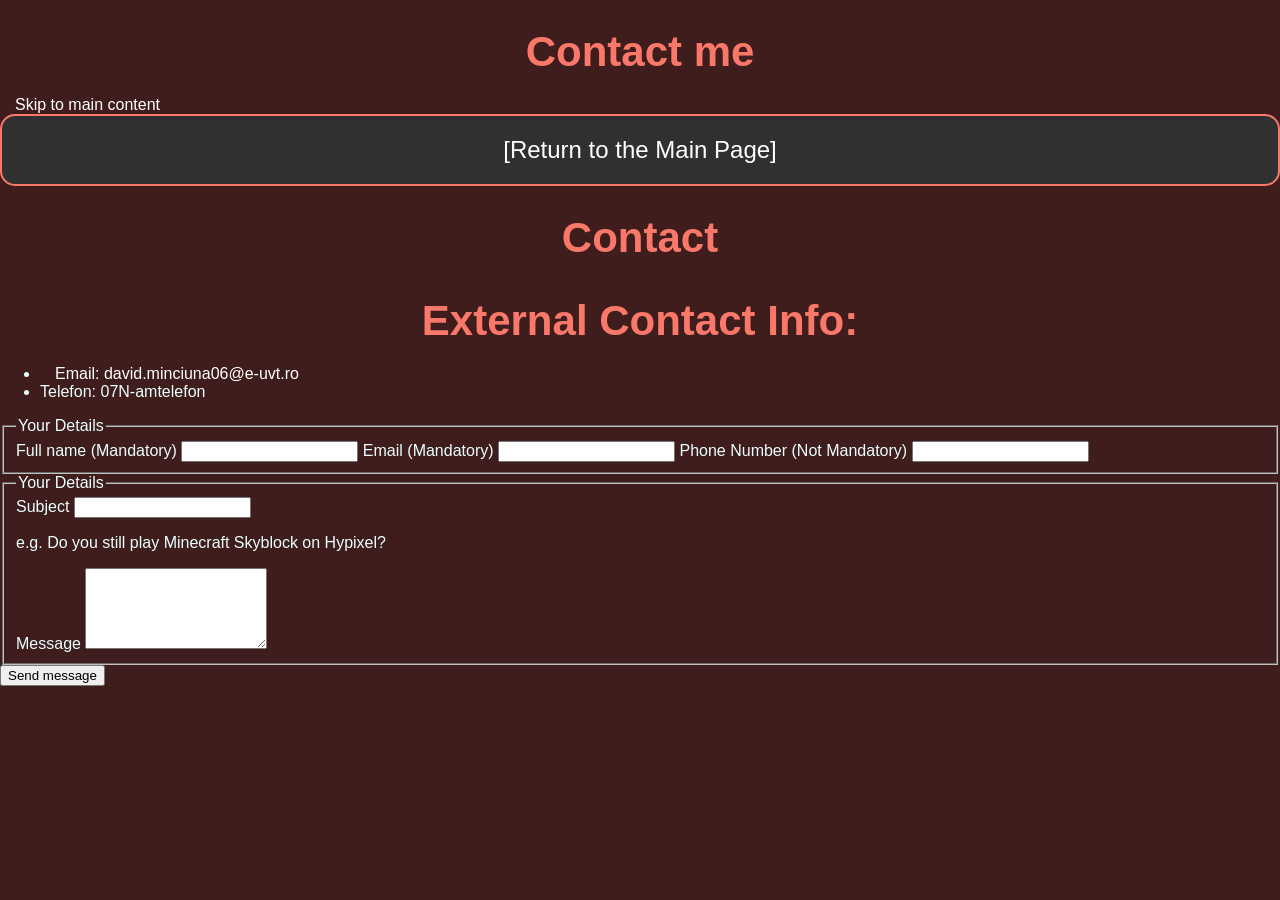
==== contact.html @ 48b40cf1 "Add files via upload" ====
<!DOCTYPE html>
<html lang = "en">
    <head>
        <meta charset ="UTF-8">
        <meta name = "viewport" content="width = device-width">
        <link rel ="stylesheet" href="style.css">
        <title>Contact</title>
    </head>
<body>
    <header>
        <h1>Contact me</h1>
    </header>
  <a href="#main-content" class="skip-link">Skip to main content</a>
    <nav aria-label="Main navigation">
        <a href ="index.html">[Return to the Main Page]</a>
    </nav>
  <main id="main-content">
    <h1>Contact</h1>
    <section>
        <h1>External Contact Info:</h1>
        <ul>
            <li><a href="#">Email: david.minciuna06@e-uvt.ro</a></li>
            <li>Telefon: 07N-amtelefon</li>
        </ul>
    </section>
    <section>
        <form method="post" action="#" aria-label="Forum Contact">
        <fieldset>
            <legend>Your Details</legend>
            <label for="name">Full name (Mandatory)</label>
            <input type="text" id="name" name="name" required>
            <label for="email">Email (Mandatory)</label>
            <input type="email" id="email" name="email" required>
            <label for="phone">Phone Number (Not Mandatory)</label>
            <input type="number" id="phone" name="phone">
        </fieldset>
        <fieldset>
            <legend>Your Details</legend>
            <label for = "subject">Subject </label>
            <input type="text" id="subject" name="subject" required aria-describedby="subject-hint">
            <p id="subject-hint" class="form-hint">e.g. Do you still play Minecraft Skyblock on Hypixel?</p>
            <label for="mess">Message </label>
            <textarea id="mess" name="message" rows="5" required></textarea>
        </fieldset>
        <button type="submit">Send message</button>
        </form>
    </section>
  </main>
</body>
---- style.css ----
body {
    background-color: #401D1D;
    font-family: 'Gill Sans', Calibri, sans-serif;
    color: rgb(235, 255, 255);
    margin: 0;
}
.container {
    max-width: 1100px;
    margin: auto;
    padding: 20px;
}
h1 {
    text-align: center;
    font-weight: bold;
    color: #FA7869;
    font-size: 42px;
    margin-bottom: 20px;
}
nav {
    text-align: center;
    padding: 20px;
    background-color: #303030;
    border: 2px solid #FA7869;
    border-radius: 15px;
    font-size: 24px;
}
a {
    color: white;
    margin: 0 15px;
    text-decoration: none;
}
a:hover {
    color: #FA7869;
}
.rectangle,
.rectangle-2 {
    background-color: #303030;
    border: 2px solid #FA7869;
    border-radius: 15px;
    padding: 25px;
    margin: 20px 0;
}
table {
    width: 100%;
    border-collapse: collapse;
    border-radius: 10px;
    overflow: hidden;
}
th, td {
    padding: 10px;
    text-align: left;
}
th {
    background-color: #FA7869;
    color: white;
}
tr:nth-child(even) {
    background-color: #2a2a2a;
}
h4{
    text-align: center;
}
.poza img {
    width: 400px;
    height: 400px;
    border-radius: 80%;
    object-fit: cover;
    border: 2px solid #FA7869;
}
.caption {
    font-size: 20px;
    color: #ffffff;
    font-weight: bold;
}

.skills li {
    background-color: #401D1D;
    margin: 10px 0;
    padding: 10px;
    border-radius: 10px;
    border-left: 5px solid #FA7869;
    transition: 0.3s;
}
.skills li:hover {
    background-color: #FA7869;
    color: white;
    transform: translateX(5px);
}
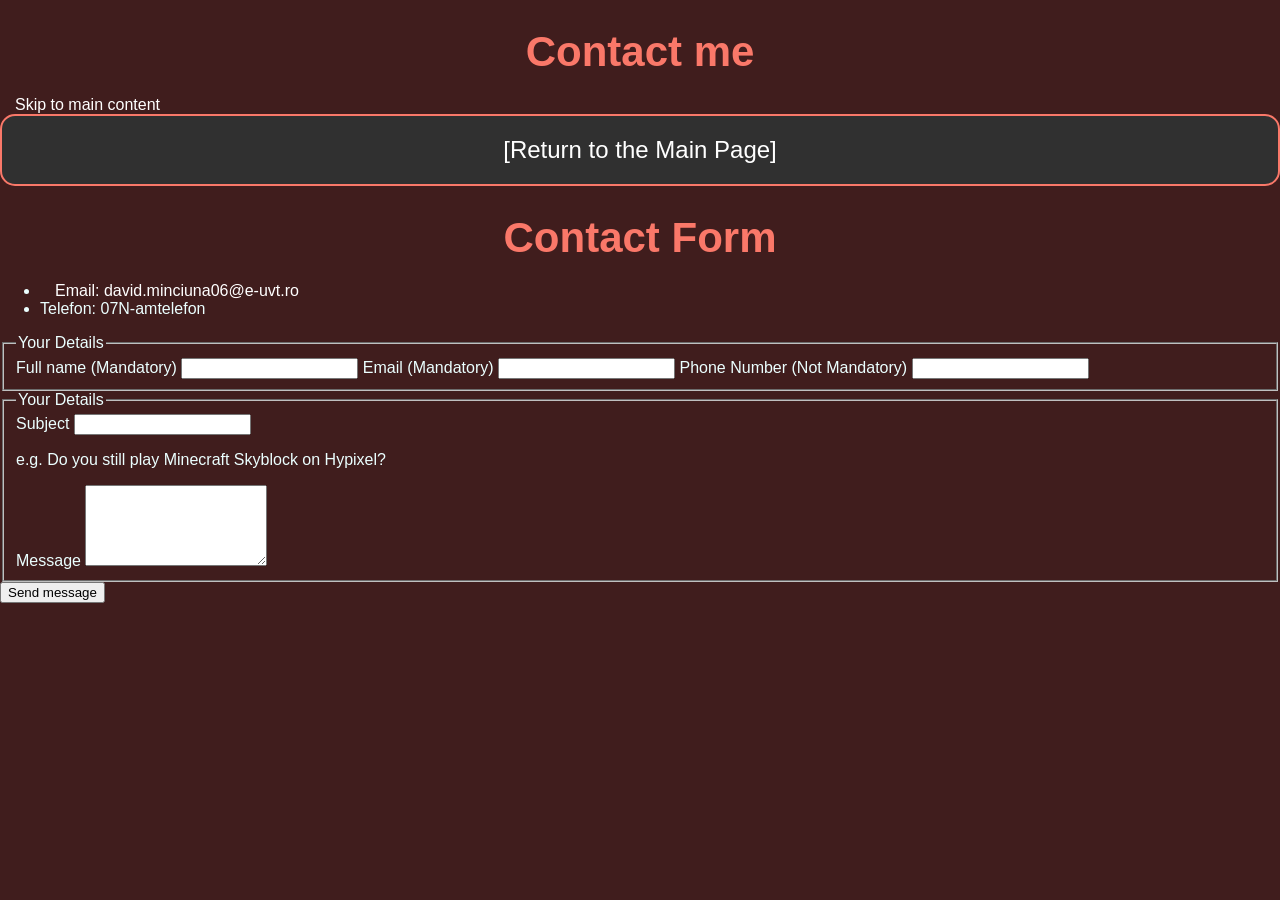
==== commit b97f3fac: "Update contact.html" ====
--- a/contact.html
+++ b/contact.html
@@ -15,9 +15,8 @@
         <a href ="index.html">[Return to the Main Page]</a>
     </nav>
   <main id="main-content">
-    <h1>Contact</h1>
+    <h1>Contact Form</h1>
     <section>
-        <h1>External Contact Info:</h1>
         <ul>
             <li><a href="#">Email: david.minciuna06@e-uvt.ro</a></li>
             <li>Telefon: 07N-amtelefon</li>
@@ -46,4 +45,4 @@
         </form>
     </section>
   </main>
-</body>+</body>
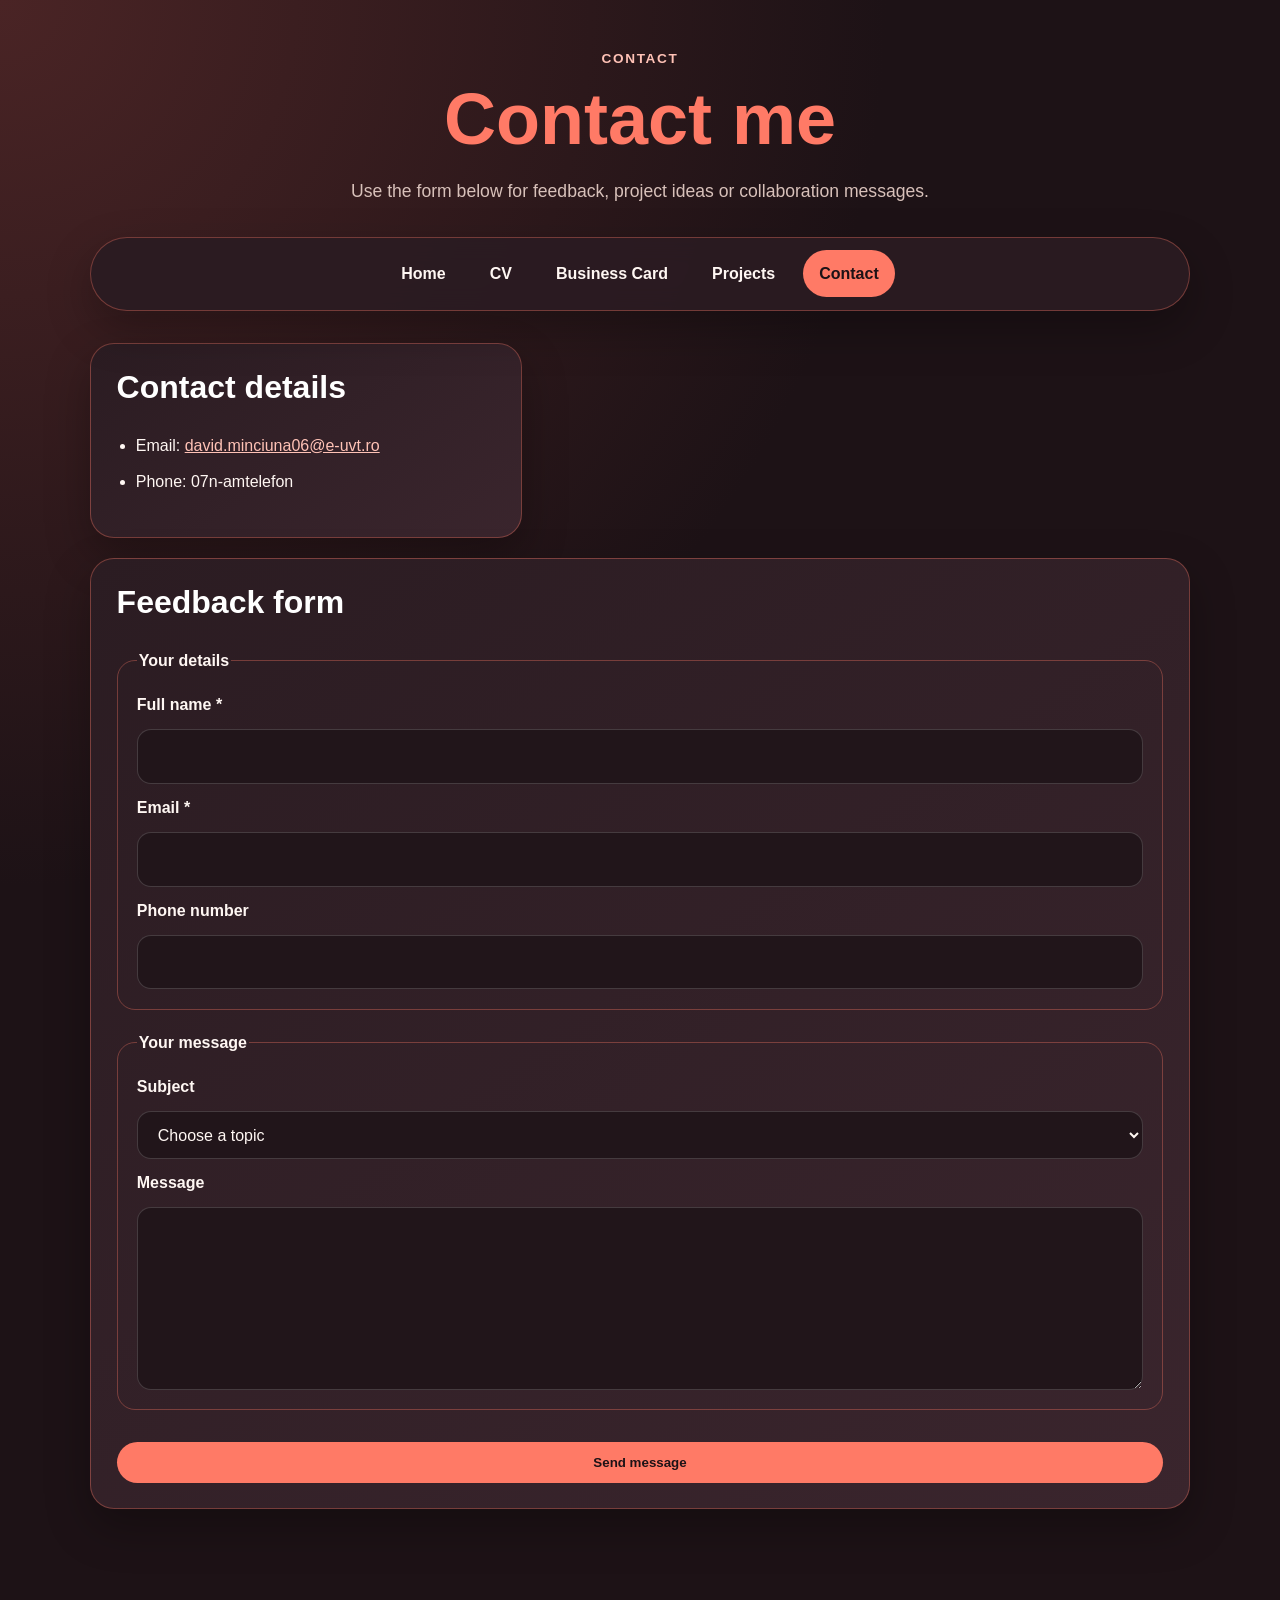
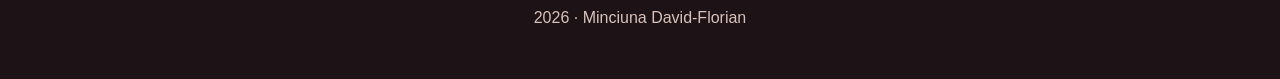
==== commit 7550c424: "Add files via upload" ====
--- a/contact.html
+++ b/contact.html
@@ -1,48 +1,75 @@
-<!DOCTYPE html>
-<html lang = "en">
-    <head>
-        <meta charset ="UTF-8">
-        <meta name = "viewport" content="width = device-width">
-        <link rel ="stylesheet" href="style.css">
-        <title>Contact</title>
-    </head>
-<body>
-    <header>
-        <h1>Contact me</h1>
-    </header>
-  <a href="#main-content" class="skip-link">Skip to main content</a>
-    <nav aria-label="Main navigation">
-        <a href ="index.html">[Return to the Main Page]</a>
-    </nav>
-  <main id="main-content">
-    <h1>Contact Form</h1>
-    <section>
-        <ul>
-            <li><a href="#">Email: david.minciuna06@e-uvt.ro</a></li>
-            <li>Telefon: 07N-amtelefon</li>
-        </ul>
-    </section>
-    <section>
-        <form method="post" action="#" aria-label="Forum Contact">
-        <fieldset>
-            <legend>Your Details</legend>
-            <label for="name">Full name (Mandatory)</label>
-            <input type="text" id="name" name="name" required>
-            <label for="email">Email (Mandatory)</label>
-            <input type="email" id="email" name="email" required>
-            <label for="phone">Phone Number (Not Mandatory)</label>
-            <input type="number" id="phone" name="phone">
-        </fieldset>
-        <fieldset>
-            <legend>Your Details</legend>
-            <label for = "subject">Subject </label>
-            <input type="text" id="subject" name="subject" required aria-describedby="subject-hint">
-            <p id="subject-hint" class="form-hint">e.g. Do you still play Minecraft Skyblock on Hypixel?</p>
-            <label for="mess">Message </label>
-            <textarea id="mess" name="message" rows="5" required></textarea>
-        </fieldset>
-        <button type="submit">Send message</button>
-        </form>
-    </section>
-  </main>
-</body>
+<!doctype html>
+<html lang="en">
+<head>
+    <meta charset="UTF-8">
+    <meta name="viewport" content="width=device-width, initial-scale=1.0">
+    <title>Contact | Minciuna David-Florian</title>
+    <link rel="stylesheet" href="style.css">
+</head>
+<body>
+    <a href="#main-content" class="skip-link">Skip to main content</a>
+
+    <header class="site-header compact-header">
+        <div class="container">
+            <p class="eyebrow">Contact</p>
+            <h1>Contact me</h1>
+            <p class="hero-text">Use the form below for feedback, project ideas or collaboration messages.</p>
+        </div>
+    </header>
+
+    <nav class="main-nav" aria-label="Main navigation">
+        <a href="index.html">Home</a>
+        <a href="CV.html">CV</a>
+        <a href="card.html">Business Card</a>
+        <a href="Proiecte.html">Projects</a>
+        <a href="contact.html" aria-current="page">Contact</a>
+    </nav>
+
+    <main id="main-content" class="container contact-layout">
+        <section class="card contact-card">
+            <h2>Contact details</h2>
+            <ul class="clean-list">
+                <li>Email: <a href="mailto:david.minciuna06@e-uvt.ro">david.minciuna06@e-uvt.ro</a></li>
+                <li>Phone: 07n-amtelefon</li>
+            </ul>
+        </section>
+
+        <section class="card form-card">
+            <h2>Feedback form</h2>
+            <form method="post" action="#" aria-label="Contact form">
+                <fieldset>
+                    <legend>Your details</legend>
+                    <label for="name">Full name *</label>
+                    <input type="text" id="name" name="name" required>
+
+                    <label for="email">Email *</label>
+                    <input type="email" id="email" name="email" required>
+
+                    <label for="phone">Phone number</label>
+                    <input type="tel" id="phone" name="phone">
+                </fieldset>
+
+                <fieldset>
+                    <legend>Your message</legend>
+                    <label for="subject">Subject</label>
+                    <select id="subject" name="subject" required>
+                        <option value="">Choose a topic</option>
+                        <option value="feedback">Website feedback</option>
+                        <option value="project">Project idea</option>
+                        <option value="other">Other</option>
+                    </select>
+
+                    <label for="message">Message</label>
+                    <textarea id="message" name="message" rows="6" required></textarea>
+                </fieldset>
+
+                <button type="submit">Send message</button>
+            </form>
+        </section>
+    </main>
+
+    <footer class="site-footer">
+        <p>2026 · Minciuna David-Florian</p>
+    </footer>
+</body>
+</html>
--- a/style.css
+++ b/style.css
@@ -1,88 +1,333 @@
-body {
-    background-color: #401D1D;
-    font-family: 'Gill Sans', Calibri, sans-serif;
-    color: rgb(235, 255, 255);
-    margin: 0;
-}
-.container {
-    max-width: 1100px;
-    margin: auto;
-    padding: 20px;
-}
-h1 {
-    text-align: center;
-    font-weight: bold;
-    color: #FA7869;
-    font-size: 42px;
-    margin-bottom: 20px;
-}
-nav {
-    text-align: center;
-    padding: 20px;
-    background-color: #303030;
-    border: 2px solid #FA7869;
-    border-radius: 15px;
-    font-size: 24px;
-}
-a {
-    color: white;
-    margin: 0 15px;
-    text-decoration: none;
-}
-a:hover {
-    color: #FA7869;
-}
-.rectangle,
-.rectangle-2 {
-    background-color: #303030;
-    border: 2px solid #FA7869;
-    border-radius: 15px;
-    padding: 25px;
-    margin: 20px 0;
-}
-table {
-    width: 100%;
-    border-collapse: collapse;
-    border-radius: 10px;
-    overflow: hidden;
-}
-th, td {
-    padding: 10px;
-    text-align: left;
-}
-th {
-    background-color: #FA7869;
-    color: white;
-}
-tr:nth-child(even) {
-    background-color: #2a2a2a;
-}
-h4{
-    text-align: center;
-}
-.poza img {
-    width: 400px;
-    height: 400px;
-    border-radius: 80%;
-    object-fit: cover;
-    border: 2px solid #FA7869;
-}
-.caption {
-    font-size: 20px;
-    color: #ffffff;
-    font-weight: bold;
-}
-
-.skills li {
-    background-color: #401D1D;
-    margin: 10px 0;
-    padding: 10px;
-    border-radius: 10px;
-    border-left: 5px solid #FA7869;
-    transition: 0.3s;
-}
-.skills li:hover {
-    background-color: #FA7869;
-    color: white;
-    transform: translateX(5px);
-}+:root {
+    --bg: #1d1216;
+    --surface: #2b1c22;
+    --surface-light: #3a252d;
+    --text: #fff7f3;
+    --muted: #d8c1ba;
+    --accent: #ff7a66;
+    --accent-light: #ffc2b6;
+    --border: rgba(255, 122, 102, 0.35);
+    --shadow: 0 18px 45px rgba(0, 0, 0, 0.28);
+}
+
+* {
+    box-sizing: border-box;
+}
+
+body {
+    margin: 0;
+    background: radial-gradient(circle at top left, #4a2425 0, var(--bg) 42%);
+    color: var(--text);
+    font-family: Arial, Helvetica, sans-serif;
+    line-height: 1.6;
+}
+
+.container {
+    width: min(1100px, 92%);
+    margin: 0 auto;
+}
+
+.skip-link {
+    position: absolute;
+    left: 1rem;
+    top: -4rem;
+    z-index: 10;
+    background: var(--accent);
+    color: #1d1216;
+    padding: 0.75rem 1rem;
+    border-radius: 999px;
+    font-weight: 700;
+}
+
+.skip-link:focus {
+    top: 1rem;
+}
+
+.site-header {
+    padding: 4.5rem 0 3rem;
+    text-align: center;
+}
+
+.compact-header {
+    padding: 3rem 0 2rem;
+}
+
+.eyebrow,
+.section-label {
+    margin: 0 0 0.5rem;
+    color: var(--accent-light);
+    font-size: 0.85rem;
+    font-weight: 700;
+    letter-spacing: 0.12em;
+    text-transform: uppercase;
+}
+
+h1,
+h2,
+h3 {
+    margin-top: 0;
+    line-height: 1.15;
+}
+
+h1 {
+    margin-bottom: 1rem;
+    color: var(--accent);
+    font-size: clamp(2.4rem, 6vw, 4.5rem);
+}
+
+h2 {
+    color: #ffffff;
+    font-size: clamp(1.5rem, 3vw, 2rem);
+}
+
+.hero-text {
+    max-width: 700px;
+    margin: 0 auto;
+    color: var(--muted);
+    font-size: 1.1rem;
+}
+
+.main-nav {
+    position: sticky;
+    top: 0;
+    z-index: 5;
+    display: flex;
+    justify-content: center;
+    gap: 0.75rem;
+    flex-wrap: wrap;
+    width: min(1100px, 92%);
+    margin: 0 auto 2rem;
+    padding: 0.8rem;
+    background: rgba(43, 28, 34, 0.92);
+    border: 1px solid var(--border);
+    border-radius: 999px;
+    box-shadow: var(--shadow);
+    backdrop-filter: blur(12px);
+}
+
+.main-nav a,
+a.button-link,
+button {
+    border-radius: 999px;
+    transition: transform 0.2s ease, background-color 0.2s ease, color 0.2s ease;
+}
+
+.main-nav a {
+    color: var(--text);
+    padding: 0.65rem 1rem;
+    text-decoration: none;
+    font-weight: 700;
+}
+
+.main-nav a:hover,
+.main-nav a:focus,
+.main-nav a[aria-current="page"] {
+    background: var(--accent);
+    color: #1d1216;
+}
+
+.page-grid,
+.cv-layout,
+.contact-layout {
+    display: grid;
+    grid-template-columns: repeat(3, 1fr);
+    gap: 1.25rem;
+}
+
+.contact-layout {
+    grid-template-columns: 0.8fr 1.2fr;
+}
+
+.card {
+    background: linear-gradient(145deg, var(--surface), var(--surface-light));
+    border: 1px solid var(--border);
+    border-radius: 24px;
+    padding: 1.6rem;
+    box-shadow: var(--shadow);
+}
+
+.intro-card,
+.profile-card,
+.form-card,
+.table-card {
+    grid-column: span 2;
+}
+
+.clean-list,
+.skills {
+    padding-left: 1.2rem;
+}
+
+.clean-list li,
+.skills li {
+    margin-bottom: 0.7rem;
+}
+
+.skills {
+    list-style: none;
+    padding-left: 0;
+}
+
+.skills li {
+    background: rgba(255, 122, 102, 0.1);
+    border-left: 4px solid var(--accent);
+    border-radius: 14px;
+    padding: 0.75rem 1rem;
+}
+
+.skills li:hover {
+    background: var(--accent);
+    color: #1d1216;
+    transform: translateX(4px);
+}
+
+a {
+    color: var(--accent-light);
+}
+
+a:hover,
+a:focus {
+    color: #ffffff;
+}
+
+.button-link,
+button {
+    display: inline-block;
+    margin-top: 0.75rem;
+    background: var(--accent);
+    color: #1d1216;
+    border: 0;
+    padding: 0.8rem 1.2rem;
+    font-weight: 700;
+    text-decoration: none;
+    cursor: pointer;
+}
+
+.button-link:hover,
+.button-link:focus,
+button:hover,
+button:focus {
+    transform: translateY(-2px);
+    background: var(--accent-light);
+    color: #1d1216;
+}
+
+.photo-card {
+    text-align: center;
+}
+
+.photo-card img {
+    width: min(100%, 320px);
+    aspect-ratio: 1;
+    object-fit: cover;
+    border: 4px solid var(--accent);
+    border-radius: 50%;
+}
+
+.caption {
+    margin-bottom: 0;
+    font-weight: 700;
+}
+
+table {
+    width: 100%;
+    border-collapse: collapse;
+    overflow: hidden;
+    border-radius: 18px;
+}
+
+caption {
+    margin-bottom: 1rem;
+    color: var(--muted);
+    font-weight: 700;
+    text-align: left;
+}
+
+th,
+td {
+    padding: 1rem;
+    text-align: left;
+    border-bottom: 1px solid rgba(255, 255, 255, 0.08);
+}
+
+th {
+    background: var(--accent);
+    color: #1d1216;
+}
+
+tbody tr:nth-child(even) {
+    background: rgba(255, 255, 255, 0.04);
+}
+
+tbody tr:hover {
+    background: rgba(255, 122, 102, 0.12);
+}
+
+form {
+    display: grid;
+    gap: 1.25rem;
+}
+
+fieldset {
+    display: grid;
+    gap: 0.7rem;
+    margin: 0;
+    padding: 1.2rem;
+    border: 1px solid var(--border);
+    border-radius: 18px;
+}
+
+legend,
+label {
+    font-weight: 700;
+}
+
+input,
+select,
+textarea {
+    width: 100%;
+    padding: 0.85rem 1rem;
+    color: var(--text);
+    background: #21151a;
+    border: 1px solid rgba(255, 255, 255, 0.16);
+    border-radius: 14px;
+    font: inherit;
+}
+
+input:focus,
+select:focus,
+textarea:focus {
+    outline: 3px solid rgba(255, 122, 102, 0.35);
+    border-color: var(--accent);
+}
+
+.site-footer {
+    margin-top: 3rem;
+    padding: 2rem 1rem;
+    color: var(--muted);
+    text-align: center;
+}
+
+@media (max-width: 800px) {
+    .page-grid,
+    .cv-layout,
+    .contact-layout {
+        grid-template-columns: 1fr;
+    }
+
+    .intro-card,
+    .profile-card,
+    .form-card,
+    .table-card {
+        grid-column: auto;
+    }
+
+    .main-nav {
+        border-radius: 24px;
+    }
+
+    table {
+        display: block;
+        overflow-x: auto;
+    }
+}
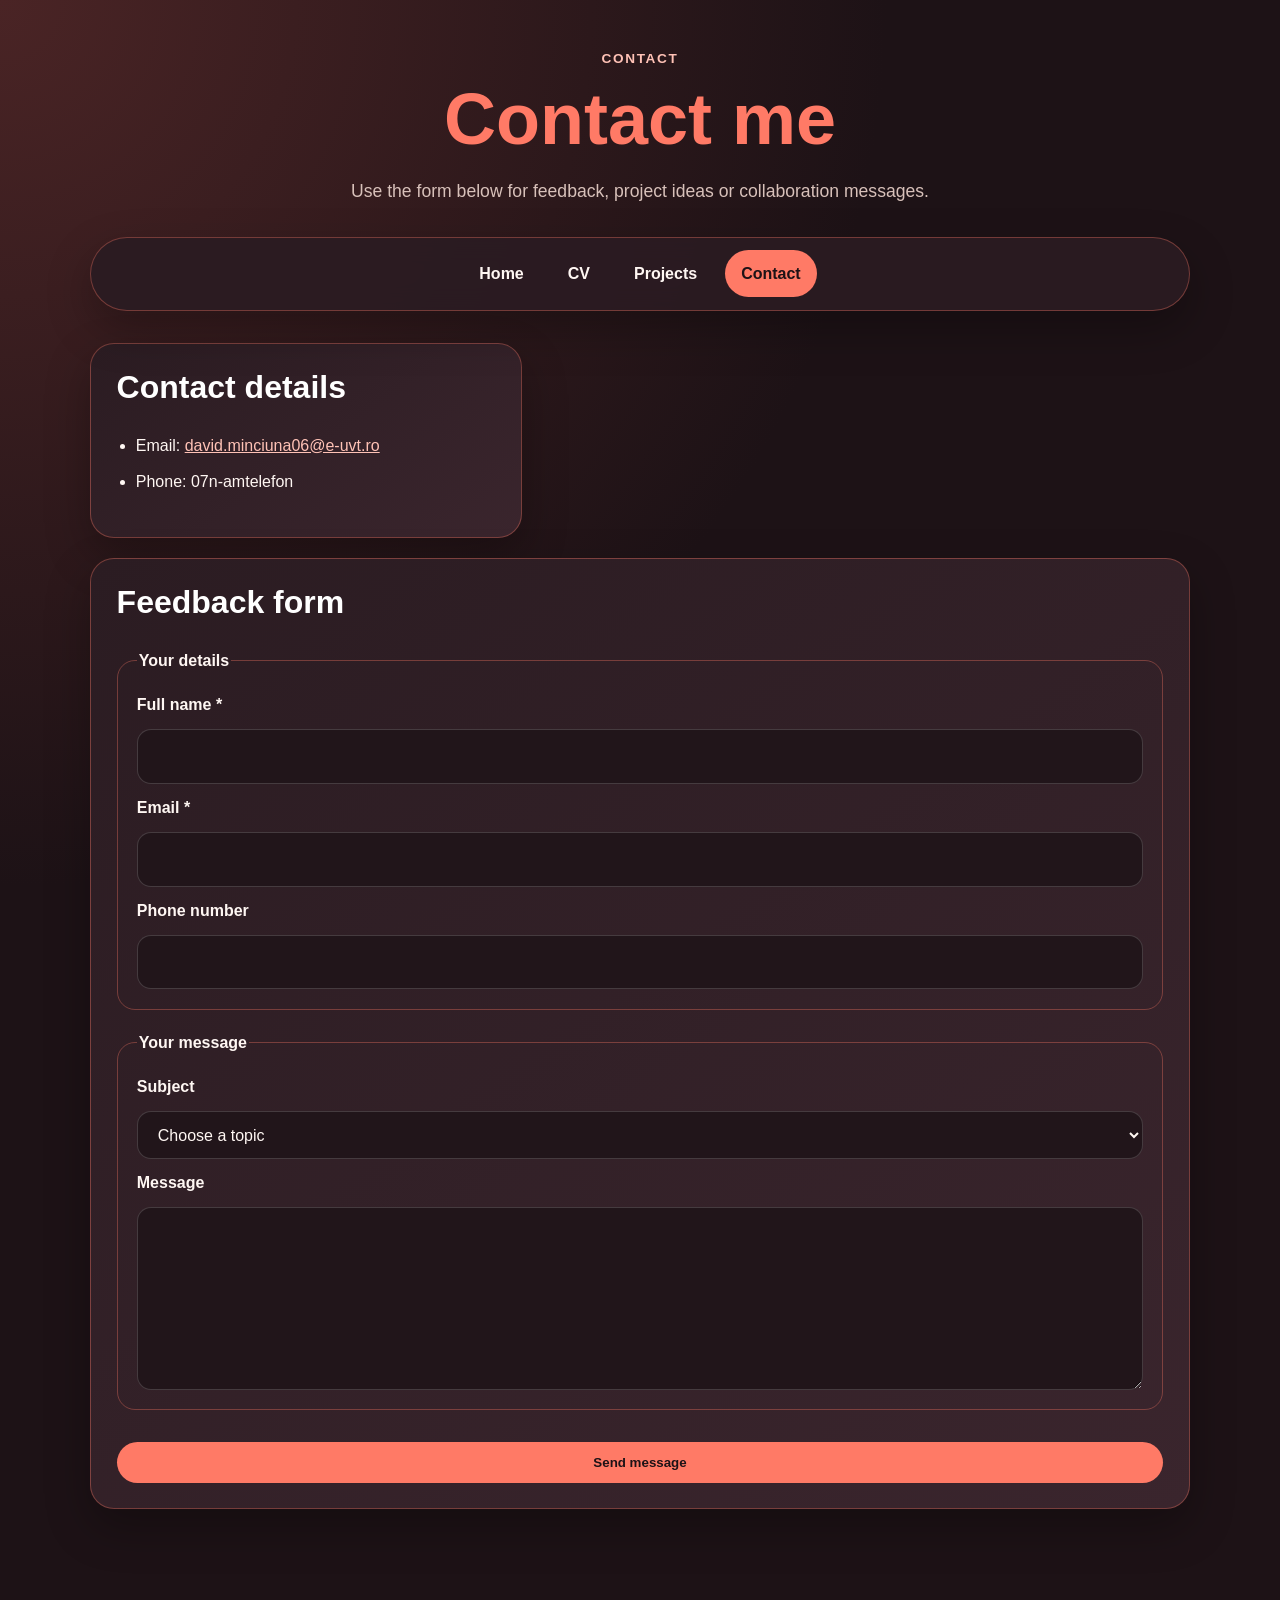
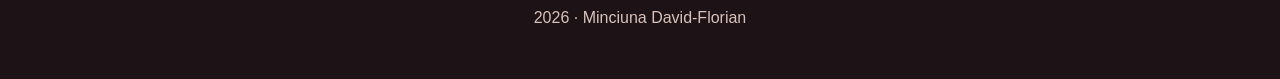
==== commit e7d56b39: "Update contact.html" ====
--- a/contact.html
+++ b/contact.html
@@ -20,7 +20,6 @@
     <nav class="main-nav" aria-label="Main navigation">
         <a href="index.html">Home</a>
         <a href="CV.html">CV</a>
-        <a href="card.html">Business Card</a>
         <a href="Proiecte.html">Projects</a>
         <a href="contact.html" aria-current="page">Contact</a>
     </nav>
@@ -36,7 +35,7 @@
 
         <section class="card form-card">
             <h2>Feedback form</h2>
-            <form method="post" action="#" aria-label="Contact form">
+            <form action="#" aria-label="Contact form">
                 <fieldset>
                     <legend>Your details</legend>
                     <label for="name">Full name *</label>
